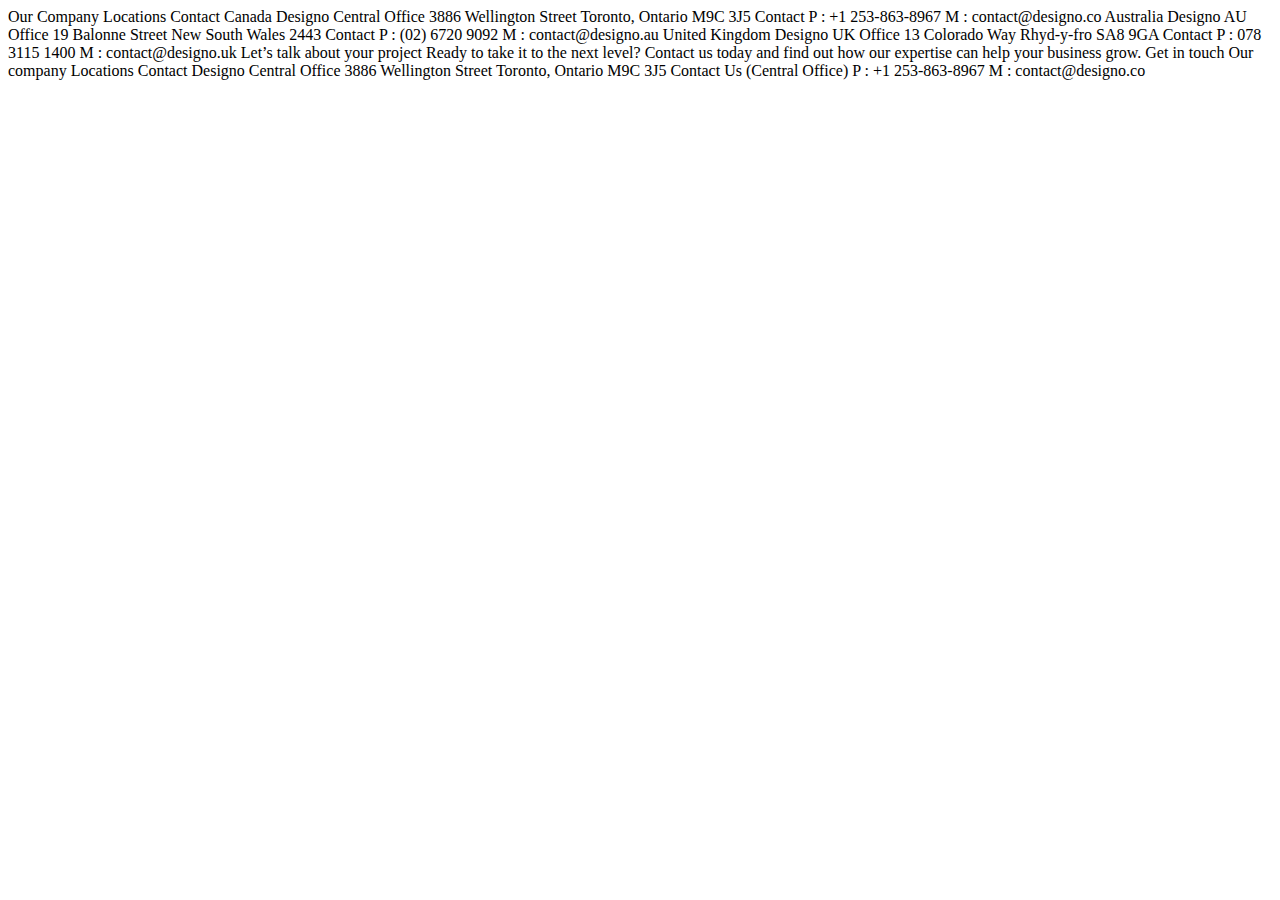
==== starter-code/locations.html @ 3d88ba1b "first commit" ====
<!DOCTYPE html>
<html lang="en">
<head>
  <meta charset="UTF-8">
  <meta name="viewport" content="width=device-width, initial-scale=1.0">

  <link rel="icon" type="image/png" sizes="32x32" href="./assets/favicon-32x32.png">
  
  <title>Frontend Mentor | Designo Agency Website Challenge</title>
</head>
<body>
  Our Company
  Locations
  Contact

  Canada
  Designo Central Office
  3886 Wellington Street
  Toronto, Ontario M9C 3J5

  Contact
  P : +1 253-863-8967
  M : contact@designo.co

  Australia
  Designo AU Office
  19 Balonne Street
  New South Wales 2443

  Contact
  P : (02) 6720 9092
  M : contact@designo.au

  United Kingdom
  Designo UK Office
  13 Colorado Way
  Rhyd-y-fro SA8 9GA

  Contact
  P : 078 3115 1400
  M : contact@designo.uk

  Let’s talk about your project
  Ready to take it to the next level? Contact us today and find out how our expertise can 
  help your business grow.
  Get in touch
  
  Our company
  Locations
  Contact
  
  Designo Central Office
  3886 Wellington Street
  Toronto, Ontario M9C 3J5
  
  Contact Us (Central Office)
  P : +1 253-863-8967
  M : contact@designo.co
</body>
</html>
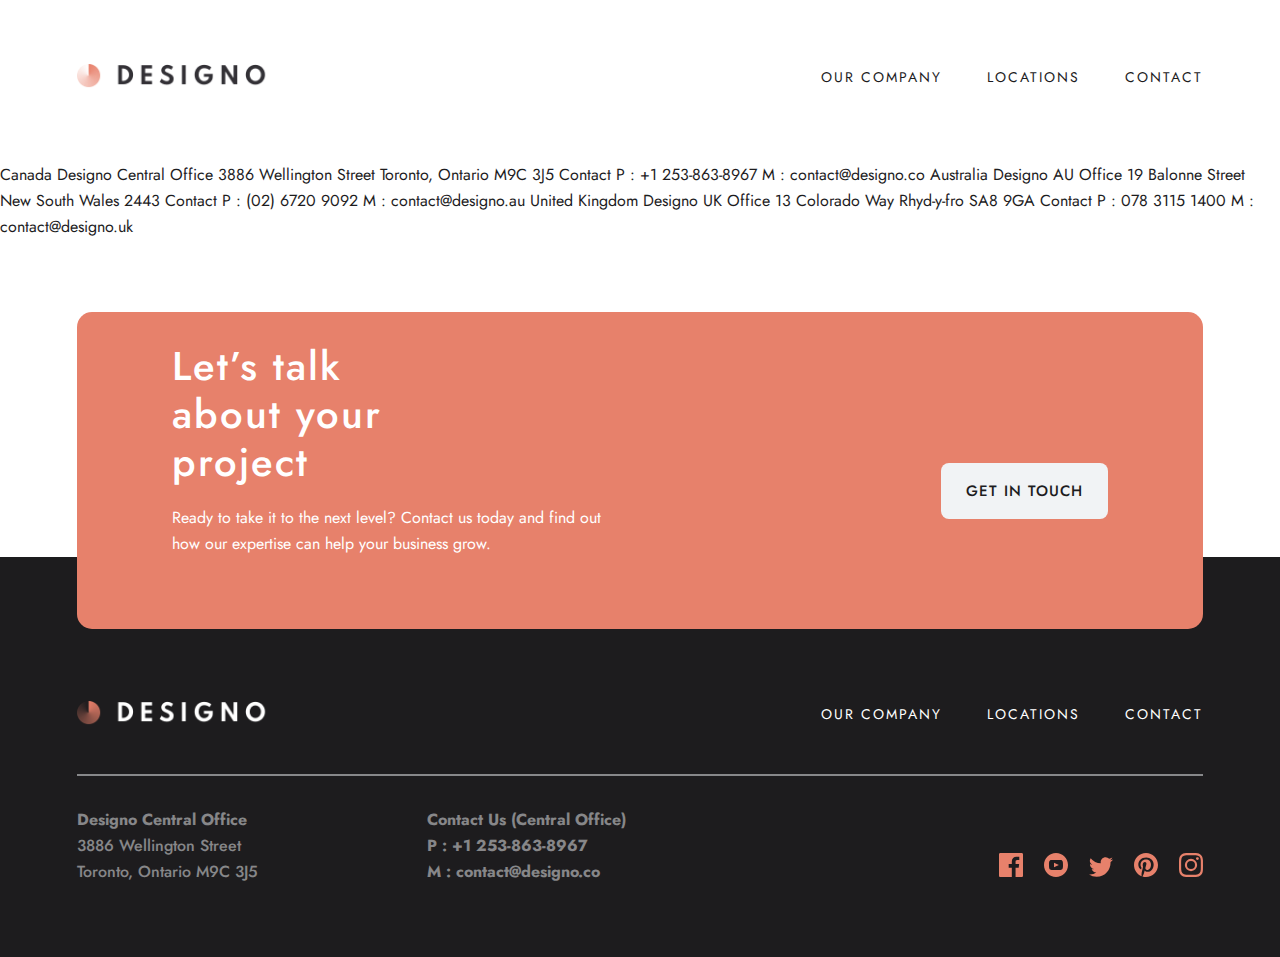
==== commit af345199: "'updateurl'" ====
--- a/starter-code/locations.html
+++ b/starter-code/locations.html
@@ -1,17 +1,44 @@
 <!DOCTYPE html>
 <html lang="en">
-<head>
-  <meta charset="UTF-8">
-  <meta name="viewport" content="width=device-width, initial-scale=1.0">
+  <head>
+    <meta charset="UTF-8" >
+    <meta name="viewport" content="width=device-width, initial-scale=1.0" />
 
-  <link rel="icon" type="image/png" sizes="32x32" href="./assets/favicon-32x32.png">
-  
-  <title>Frontend Mentor | Designo Agency Website Challenge</title>
-</head>
-<body>
-  Our Company
-  Locations
-  Contact
+    <link rel="icon" type="image/png" sizes="32x32" href="./assets/favicon-32x32.png"/>
+    <link rel="preconnect" href="https://fonts.gstatic.com" />
+    <link rel="stylesheet" href="https://pro.fontawesome.com/releases/v5.10.0/css/all.css" integrity="sha384-AYmEC3Yw5cVb3ZcuHtOA93w35dYTsvhLPVnYs9eStHfGJvOvKxVfELGroGkvsg+p" crossorigin="anonymous"/>
+    <link
+      href="https://fonts.googleapis.com/css2?family=Jost:ital,wght@0,100;0,200;0,300;0,400;0,500;0,600;0,700;0,800;0,900;1,100;1,200;1,300;1,400;1,500;1,600;1,700;1,800;1,900&display=swap" rel="stylesheet"/>
+    <link rel="stylesheet" href="/starter-code/stylesheets/style.css" />
+
+    <title>Frontend Mentor | Designo Agency Website Challenge</title>
+  </head>
+  <body>
+    <div class="max-container">
+      <header class="menu flexbox-row">
+        <div class="menu__logo">
+          <img
+            src="/starter-code/assets/shared/desktop/logo-dark.png"
+            alt="logo"
+          />
+        </div>
+        <nav class="menu__navigation">
+          <a class="menu__navigation__link" href="/starter-code/about.html">Our Company</a>
+          <a class="menu__navigation__link" href="/starter-code/locations.html"
+            >Locations</a
+          >
+          <a class="menu__navigation__link" href="/starter-code/contact.html"
+            >Contact</a
+          >
+        </nav>
+      </header>
+    </div>
+    <main class="background">
+
+      <section>
+        
+      </section>
+ 
 
   Canada
   Designo Central Office
@@ -40,21 +67,90 @@
   P : 078 3115 1400
   M : contact@designo.uk
 
-  Let’s talk about your project
-  Ready to take it to the next level? Contact us today and find out how our expertise can 
-  help your business grow.
-  Get in touch
-  
-  Our company
-  Locations
-  Contact
-  
-  Designo Central Office
-  3886 Wellington Street
-  Toronto, Ontario M9C 3J5
-  
-  Contact Us (Central Office)
-  P : +1 253-863-8967
-  M : contact@designo.co
+  <section class="talk-about flexbox-row max-container">
+    <div class="talk-about__container">
+      <h2 class="talk-about__container__heading2">
+        Let’s talk about your project
+      </h2>
+      <p>
+        Ready to take it to the next level? Contact us today and find out
+        how our expertise can help your business grow.
+      </p>
+    </div>
+    <a href="#" class="talk-about__link btn btn--grey">Get in touch</a>
+  </section>
+</main>
+
+<footer class="footer">
+  <div class="menu footer__menu flexbox-row max-container">
+    <div class="menu__logo">
+      <img
+        src="/starter-code/assets/shared/desktop/logo-light.png"
+        alt="logo"
+      />
+    </div>
+    <nav class="menu__navigation">
+      <a class="menu__navigation__link" href="/starter-code/about.html">Our Company</a>
+      <a class="menu__navigation__link" href="/starter-code/locations.html"
+        >Locations</a
+      >
+      <a class="menu__navigation__link" href="/starter-code/contact.html"
+        >Contact</a
+      >
+    </nav>
+  </div>
+
+  <div class="footer__office max-container flexbox-row">
+    <div class="footer__office__container flexbox-row">
+      <div class="footer__office__container__address">
+        <p>Designo Central Office</p>
+        <address class="footer__office__container__address__street">
+          3886 Wellington Street
+        </address>
+        <address class="footer__office__container__address__street">
+          Toronto, Ontario M9C 3J5
+        </address>
+      </div>
+
+      <div class="footer__office__container__contact">
+        <p>Contact Us (Central Office)</p>
+        <address class="footer__office__container__contact__number">
+          P : +1 253-863-8967
+        </address>
+        <address class="footer__office__container__contact__mail">
+          M : contact@designo.co
+        </address>
+      </div>
+    </div>
+
+    <div class="footer__office__social">
+      <a href="#" class="footer__office__social__logo"
+        ><img
+          src="/starter-code/assets/shared/desktop/icon-facebook.svg"
+          alt="Logo facebook"
+      /></a>
+      <a href="#" class="footer__office__social__logo"
+        ><img
+          src="/starter-code/assets/shared/desktop/icon-youtube.svg"
+          alt="Logo facebook"
+      /></a>
+      <a href="#" class="footer__office__social__logo"
+        ><img
+          src="/starter-code/assets/shared/desktop/icon-twitter.svg"
+          alt="Logo facebook"
+      /></a>
+      <a href="#" class="footer__office__social__logo"
+        ><img
+          src="/starter-code/assets/shared/desktop/icon-pinterest.svg"
+          alt="Logo facebook"
+      /></a>
+      <a href="#" class="footer__office__social__logo"
+        ><img
+          src="/starter-code/assets/shared/desktop/icon-instagram.svg"
+          alt="Logo facebook"
+      /></a>
+    </div>
+  </div>
+</footer>
 </body>
-</html>+</html>
--- a/starter-code/stylesheets/style.css
+++ b/starter-code/stylesheets/style.css
@@ -0,0 +1,601 @@
+/*! minireset.css v0.0.6 | MIT License | github.com/jgthms/minireset.css */
+html, body, p, ol, ul, li, dl, dt, dd, blockquote, figure, fieldset, legend, textarea, pre, iframe, hr, h1, h2, h3, h4, h5, h6 {
+  margin: 0;
+  padding: 0;
+}
+
+h1, h2, h3, h4, h5, h6 {
+  font-size: 100%;
+  font-weight: normal;
+}
+
+ul {
+  list-style: none;
+}
+
+button, input, select, textarea {
+  margin: 0;
+}
+
+html {
+  box-sizing: border-box;
+}
+
+*, *::before, *::after {
+  box-sizing: inherit;
+}
+
+img, video {
+  height: auto;
+  max-width: 100%;
+}
+
+iframe {
+  border: 0;
+}
+
+table {
+  border-collapse: collapse;
+  border-spacing: 0;
+}
+
+td, th {
+  padding: 0;
+}
+
+td:not([align]), th:not([align]) {
+  text-align: left;
+}
+
+.flexbox-row {
+  display: flex;
+  flex-direction: row;
+  flex-wrap: wrap;
+}
+
+.max-container {
+  max-width: 1126px;
+  margin: 0 auto;
+}
+
+.space-margin {
+  margin: 0 3.8rem;
+}
+
+.btn {
+  display: inline-block;
+  margin-top: 4rem;
+  text-decoration: none;
+  padding: 1.7rem 2.5rem;
+  border-radius: 8px;
+  font-size: 1.5rem;
+  font-weight: 500;
+  line-height: 2.2rem;
+  text-transform: uppercase;
+  letter-spacing: 1px;
+  transition: 0.5s ease;
+}
+.btn:hover {
+  background-color: #ffad9b;
+  color: white;
+}
+
+.btn--grey {
+  background-color: #f1f3f5;
+  color: #1d1c1e;
+}
+
+.btn--peach {
+  background-color: #e7816b;
+  color: white;
+}
+
+.heading2 {
+  margin-bottom: 2.4rem;
+}
+
+.heading2-peach {
+  color: #e7816b;
+}
+
+.background {
+  background: url(assets/shared/desktop/bg-pattern-leaf.svg) no-repeat, url(assets/shared/desktop/bg-pattern-leaf-right.svg) no-repeat;
+  background-position: left 13%, right 90%;
+}
+
+html {
+  box-sizing: border-box;
+  font-size: 62.5%;
+}
+
+*, *:before, *:after {
+  box-sizing: inherit;
+}
+
+body {
+  font-family: "Jost", sans-serif;
+  font-size: 1.6rem;
+  font-weight: 400;
+  line-height: 2.6rem;
+  color: #1d1c1e;
+}
+
+h1 {
+  font-size: 4.8rem;
+  font-weight: 500;
+  line-height: 4.8rem;
+}
+
+h2 {
+  font-size: 4rem;
+  font-weight: 500;
+  line-height: 4.8rem;
+  letter-spacing: 2px;
+}
+
+h3 {
+  font-size: 2rem;
+  font-weight: 500;
+  line-height: 2.6rem;
+  text-transform: uppercase;
+  letter-spacing: 5px;
+}
+
+figcaption {
+  font-size: 2rem;
+  font-weight: 500;
+  line-height: 2.6rem;
+  letter-spacing: 5px;
+  text-transform: uppercase;
+}
+
+address {
+  font-style: normal;
+}
+
+.menu {
+  margin: 6.4rem 0;
+  justify-content: space-between;
+}
+.menu__logo {
+  max-width: 19.5rem;
+}
+.menu__navigation__link {
+  font-size: 14px;
+  font-weight: 400;
+  text-decoration: none;
+  color: #1d1c1e;
+  line-height: 14px;
+  letter-spacing: 2px;
+  text-transform: uppercase;
+  margin-left: 4rem;
+}
+.menu__navigation__link:hover {
+  border-bottom: 1px solid;
+}
+
+.award-wining {
+  background-image: url(assets/home/desktop/image-hero-phone.png), url(assets/home/desktop/bg-pattern-hero-home.svg);
+  background-repeat: no-repeat;
+  background-position: 47.4rem -3rem, right bottom;
+  background-size: auto;
+  background-color: #e7816b;
+  color: white;
+  border-radius: 15px;
+  padding: 0 9.5rem;
+  margin-bottom: 16rem;
+}
+.award-wining__container {
+  max-width: 47.5rem;
+  padding: 14.5rem 0;
+}
+.award-wining__container__p {
+  max-width: 44.5rem;
+  padding-top: 3.2rem;
+}
+.award-wining__image {
+  width: 47%;
+}
+
+.design {
+  color: white;
+  justify-content: space-between;
+  text-transform: uppercase;
+  margin-bottom: 16rem;
+}
+.design__web-design {
+  position: relative;
+  overflow: hidden;
+  border-radius: 15px;
+  transition: all 0.5s ease;
+  align-self: baseline;
+}
+.design__web-design:hover {
+  background: #e7816b;
+}
+.design__web-design:before {
+  content: " ";
+  display: block;
+  position: absolute;
+  left: 0;
+  top: 0;
+  width: 100%;
+  height: 640px;
+  z-index: 1;
+  background-image: url(assets/home/desktop/image-web-design-large1.jpg);
+  background-repeat: no-repeat;
+  background-size: cover;
+  transition: all 0.5s ease;
+}
+.design__web-design:hover::before {
+  opacity: 0.3;
+}
+.design__web-design__para {
+  padding: 27rem 13.65rem;
+  text-align: center;
+  z-index: 2;
+  position: relative;
+  color: #fff;
+}
+.design__container-app-graphic__app-design {
+  position: relative;
+  overflow: hidden;
+  border-radius: 15px;
+  transition: all 0.5s ease;
+  align-self: baseline;
+  margin-bottom: 2rem;
+}
+.design__container-app-graphic__app-design:hover {
+  background: #e7816b;
+}
+.design__container-app-graphic__app-design:before {
+  content: " ";
+  display: block;
+  position: absolute;
+  left: 0;
+  top: 0;
+  width: 100%;
+  height: 308px;
+  z-index: 1;
+  background-image: url(assets/home/desktop/image-app-design1.jpg);
+  background-repeat: no-repeat;
+  background-size: cover;
+  transition: all 0.5s ease;
+}
+.design__container-app-graphic__app-design:hover::before {
+  opacity: 0.3;
+}
+.design__container-app-graphic__app-design__para {
+  padding: 10.5rem 15.5rem;
+  text-align: center;
+  z-index: 2;
+  position: relative;
+  color: #fff;
+}
+.design__container-app-graphic__graphic-design {
+  position: relative;
+  overflow: hidden;
+  border-radius: 15px;
+  transition: all 0.5s ease;
+  align-self: baseline;
+}
+.design__container-app-graphic__graphic-design:hover {
+  background: #e7816b;
+}
+.design__container-app-graphic__graphic-design:before {
+  content: " ";
+  display: block;
+  position: absolute;
+  left: 0;
+  top: 0;
+  width: 100%;
+  height: 308px;
+  z-index: 1;
+  background-image: url(assets/home/desktop/image-graphic-design1.jpg);
+  background-repeat: no-repeat;
+  background-size: cover;
+  transition: all 0.5s ease;
+}
+.design__container-app-graphic__graphic-design:hover::before {
+  opacity: 0.3;
+}
+.design__container-app-graphic__graphic-design__para {
+  padding: 10.5rem 0rem;
+  text-align: center;
+  z-index: 2;
+  position: relative;
+  color: #fff;
+}
+.design__view-projects {
+  color: white;
+  text-decoration: none;
+  font-size: 1.5rem;
+  font-weight: 500;
+  letter-spacing: 5px;
+}
+.design__view-projects__para, .design__view-projects i.fas.fa-chevron-right {
+  display: inline-block;
+}
+.design__view-projects__para {
+  margin-right: 2.1rem;
+}
+.design__view-projects i.fas.fa-chevron-right {
+  color: #e7816b;
+}
+
+.project {
+  position: relative;
+  text-align: center;
+  margin-bottom: 16rem;
+}
+.project__passionate, .project__resourceful, .project__friendly {
+  max-width: 35rem;
+}
+.project__passionate__heading3, .project__resourceful__heading3, .project__friendly__heading3 {
+  margin-bottom: 3.2rem;
+}
+.project__passionate__image, .project__resourceful__image, .project__friendly__image {
+  margin-bottom: 4.8rem;
+}
+.project__resourceful {
+  margin: 0 3rem;
+}
+
+.talk-about {
+  transform: translateY(7.2rem);
+  background-color: #e7816b;
+  background-image: url("assets/shared/desktop/bg-pattern-call-to-action.svg");
+  background-repeat: no-repeat;
+  background-position: right center;
+  color: white;
+  border-radius: 15px;
+  padding: 0 9.5rem;
+  justify-content: space-between;
+}
+.talk-about__container {
+  max-width: 44.9rem;
+  padding: 3rem 0 7.2rem 0;
+}
+.talk-about__container__heading2 {
+  max-width: 26.8rem;
+  margin-bottom: 1.9rem;
+}
+.talk-about__link {
+  align-self: center;
+}
+
+.footer {
+  background-color: #1d1c1e;
+  padding: 14.4rem 0 7.2rem 0;
+  color: rgba(241, 243, 245, 0.5);
+  font-size: 1.6rem;
+  font-weight: 700;
+  line-height: 26px;
+}
+.footer .menu__navigation__link {
+  color: white;
+}
+.footer__menu {
+  margin: auto;
+  border-bottom: 2px rgba(241, 243, 245, 0.5) solid;
+  padding-bottom: 3.9rem;
+}
+.footer__office {
+  justify-content: space-between;
+}
+.footer__office__container {
+  justify-content: space-between;
+  margin-top: 3.1rem;
+}
+.footer__office__container__address {
+  width: 35rem;
+}
+.footer__office__container__address__street {
+  font-weight: 500;
+}
+.footer__office__social {
+  align-self: flex-end;
+}
+.footer__office__social__logo {
+  transition: 0.5s ease;
+}
+.footer__office__social__logo:hover {
+  opacity: 0.5;
+}
+.footer__office__social__logo:not(:last-child) {
+  margin-right: 1.6rem;
+}
+
+.main-page-web {
+  background-image: url(assets/web-design/desktop/bg-pattern-intro-web.svg);
+  background-repeat: no-repeat;
+  background-position: right center;
+  background-color: #e7816b;
+  margin-bottom: 16.6rem;
+  border-radius: 15px;
+  text-align: center;
+  color: white;
+  padding: 6.4rem 0;
+}
+.main-page-web__para {
+  max-width: 40rem;
+  margin: 0 auto;
+}
+
+.main-page-app {
+  background-image: url(assets/app-design/desktop/bg-pattern-intro-app.svg);
+  background-repeat: no-repeat;
+  background-position: left center;
+  background-color: #e7816b;
+  margin-bottom: 16.6rem;
+  border-radius: 15px;
+  text-align: center;
+  color: white;
+  padding: 6.4rem 0;
+}
+.main-page-app__para {
+  max-width: 40rem;
+  margin: 0 auto;
+}
+
+.main-page-graphic {
+  background-image: url(assets/graphic-design/desktop/bg-pattern-intro-graphic.svg);
+  background-repeat: no-repeat;
+  background-position: left center;
+  background-color: #e7816b;
+  margin-bottom: 16.6rem;
+  border-radius: 15px;
+  text-align: center;
+  color: white;
+  padding: 6.4rem 0;
+}
+.main-page-graphic__para {
+  max-width: 40rem;
+  margin: 0 auto;
+}
+
+.multi-page {
+  margin-bottom: 16.6rem;
+}
+.multi-page__container {
+  display: flex;
+  flex-direction: column;
+  max-width: 35rem;
+  border-radius: 15px;
+  overflow: hidden;
+  margin-bottom: 3.2rem;
+}
+.multi-page__link {
+  text-decoration: none;
+}
+.multi-page__description {
+  text-align: center;
+  padding: 3.2rem;
+  background-color: rgba(255, 173, 155, 0.3);
+  transition: 0.5s ease;
+}
+.multi-page__description:hover {
+  background-color: #e7816b;
+  color: white;
+}
+.multi-page__description:hover .multi-page__description__heading3, .multi-page__description:hover .multi-page__description__para {
+  color: white;
+}
+.multi-page__description__heading3 {
+  color: #e7816b;
+  margin-bottom: 1.6rem;
+}
+.multi-page__description__para {
+  color: #1d1c1e;
+}
+
+.design-project {
+  justify-content: space-between;
+  margin-bottom: 16.6rem;
+  text-transform: uppercase;
+}
+.design-project__background-app {
+  padding: 10.5rem 0;
+  border-radius: 15px;
+  overflow: hidden;
+  width: 54.1rem;
+  text-align: center;
+  background-image: url(assets/home/desktop/image-app-design1.jpg);
+  background-repeat: no-repeat;
+  transition: 0.5s ease;
+}
+.design-project__background-app:hover {
+  opacity: 0.5;
+}
+.design-project__background-graphic {
+  padding: 10.5rem 0;
+  border-radius: 15px;
+  overflow: hidden;
+  width: 54.1rem;
+  text-align: center;
+  background-image: url(assets/home/desktop/image-graphic-design1.jpg);
+  background-repeat: no-repeat;
+  transition: 0.5s ease;
+}
+.design-project__background-graphic:hover {
+  opacity: 0.5;
+}
+.design-project__background-web {
+  padding: 10.5rem 0;
+  border-radius: 15px;
+  overflow: hidden;
+  width: 54.1rem;
+  text-align: center;
+  background-image: url(assets/home/desktop/image-web-design-small1.jpg);
+  background-repeat: no-repeat;
+  transition: 0.5s ease;
+}
+.design-project__background-web:hover {
+  opacity: 0.5;
+}
+.design-project__view-projects__link {
+  text-decoration: none;
+}
+
+.about-us {
+  background-image: url(assets/about/desktop/bg-pattern-hero-about-desktop.svg);
+  background-position: left bottom;
+  margin-bottom: 16rem;
+  border-radius: 15px;
+  overflow: hidden;
+  background-color: #e7816b;
+  color: white;
+  justify-content: space-between;
+}
+.about-us__article {
+  max-width: 65rem;
+  padding: 13.5rem 0 0 9.5rem;
+}
+.about-us__para {
+  max-width: 45.8rem;
+}
+
+.world-class {
+  border-radius: 15px;
+  overflow: hidden;
+  background-color: rgba(255, 173, 155, 0.3);
+  margin-bottom: 16rem;
+}
+.world-class__image {
+  border: 1px rgba(255, 173, 155, 0.3) solid;
+}
+.world-class__article {
+  max-width: 53.4rem;
+  padding: 15.4rem 0 0 9.4rem;
+}
+.world-class__article__para {
+  margin-bottom: 2rem;
+}
+
+.city {
+  justify-content: space-around;
+  margin-bottom: 16rem;
+}
+.city__container {
+  max-width: 35rem;
+  text-align: center;
+  background-image: url(assets/about/desktop/bg-pattern-canada.svg);
+  background-repeat: no-repeat;
+  background-position: top center;
+}
+.city__container:nth-child(2) {
+  background-image: url(assets/about/desktop/bg-pattern-australia.svg);
+  background-repeat: no-repeat;
+  background-position: top center;
+}
+.city__container:nth-child(2) {
+  background-image: url(assets/about/desktop/bg-pattern-kingdom.svg);
+  background-repeat: no-repeat;
+  background-position: top center;
+}
+
+.real-deal {
+  justify-content: space-between;
+}
+
+/*# sourceMappingURL=style.css.map */
